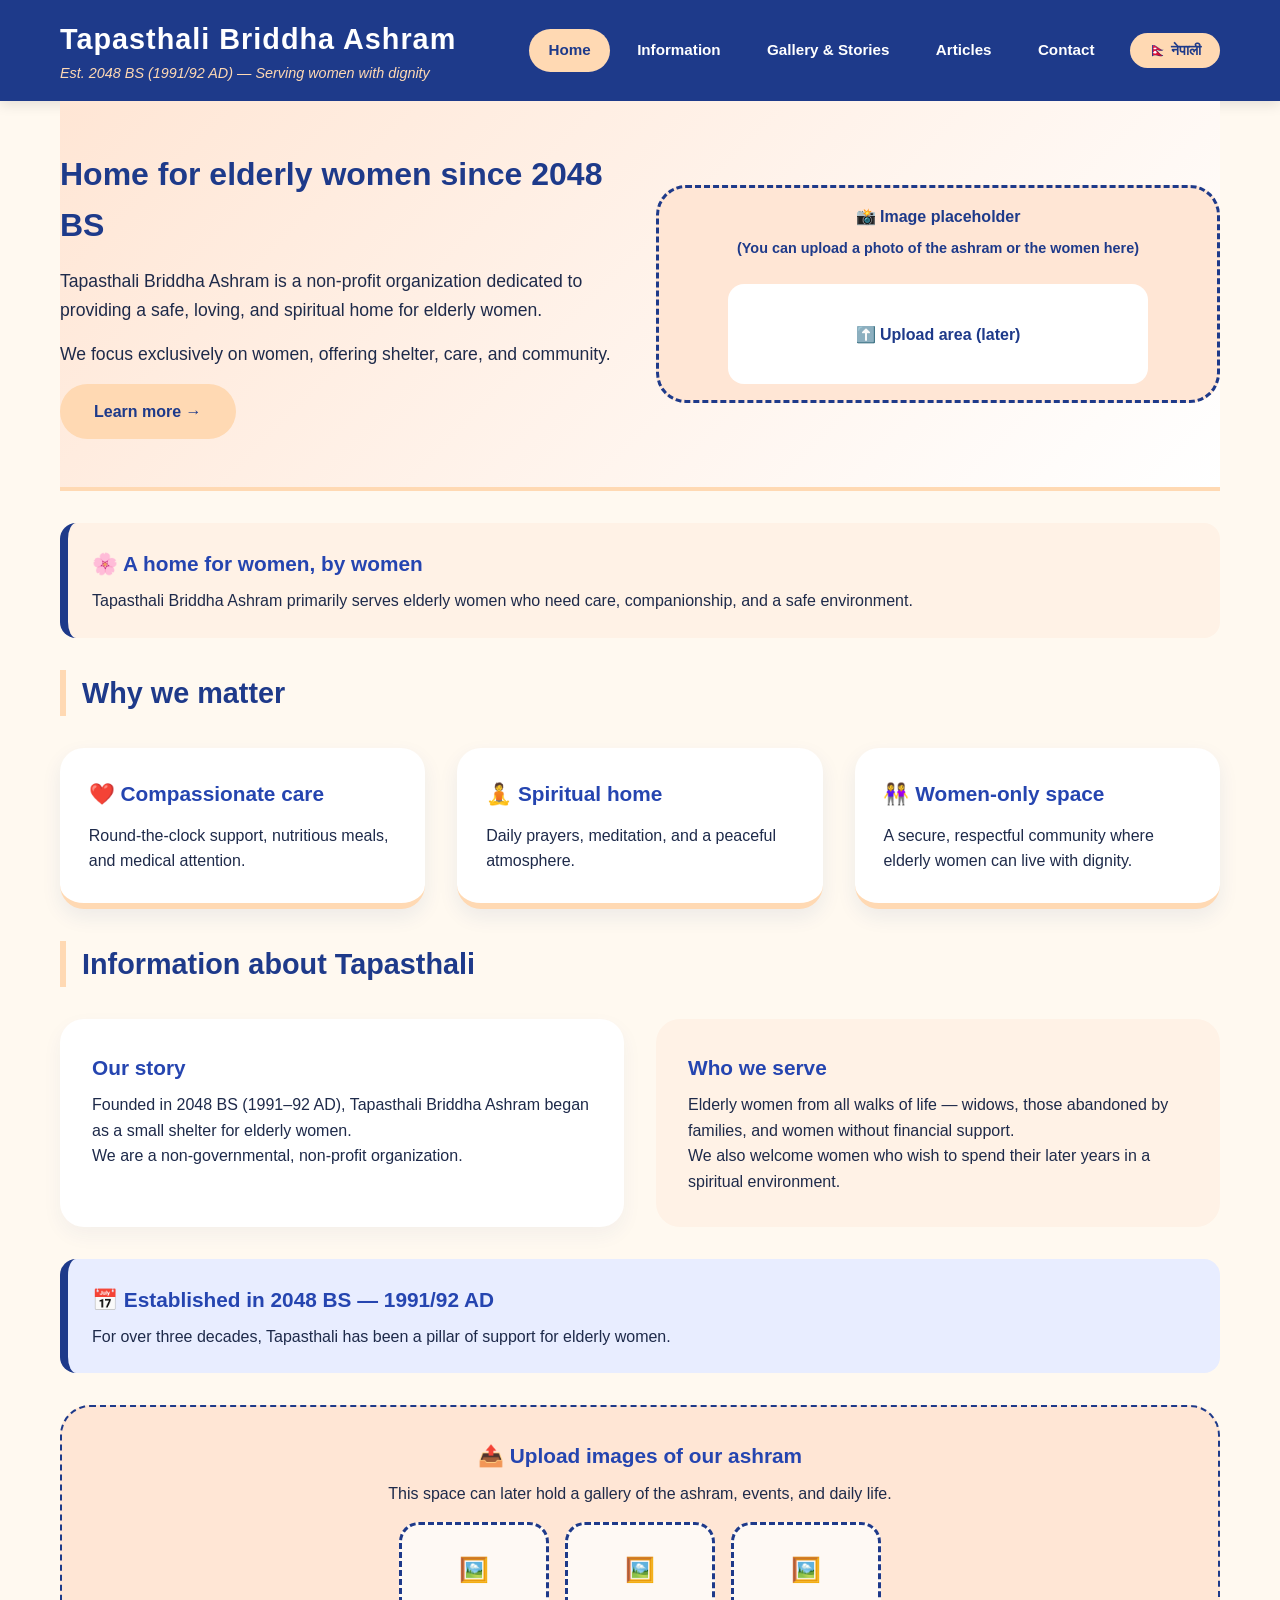
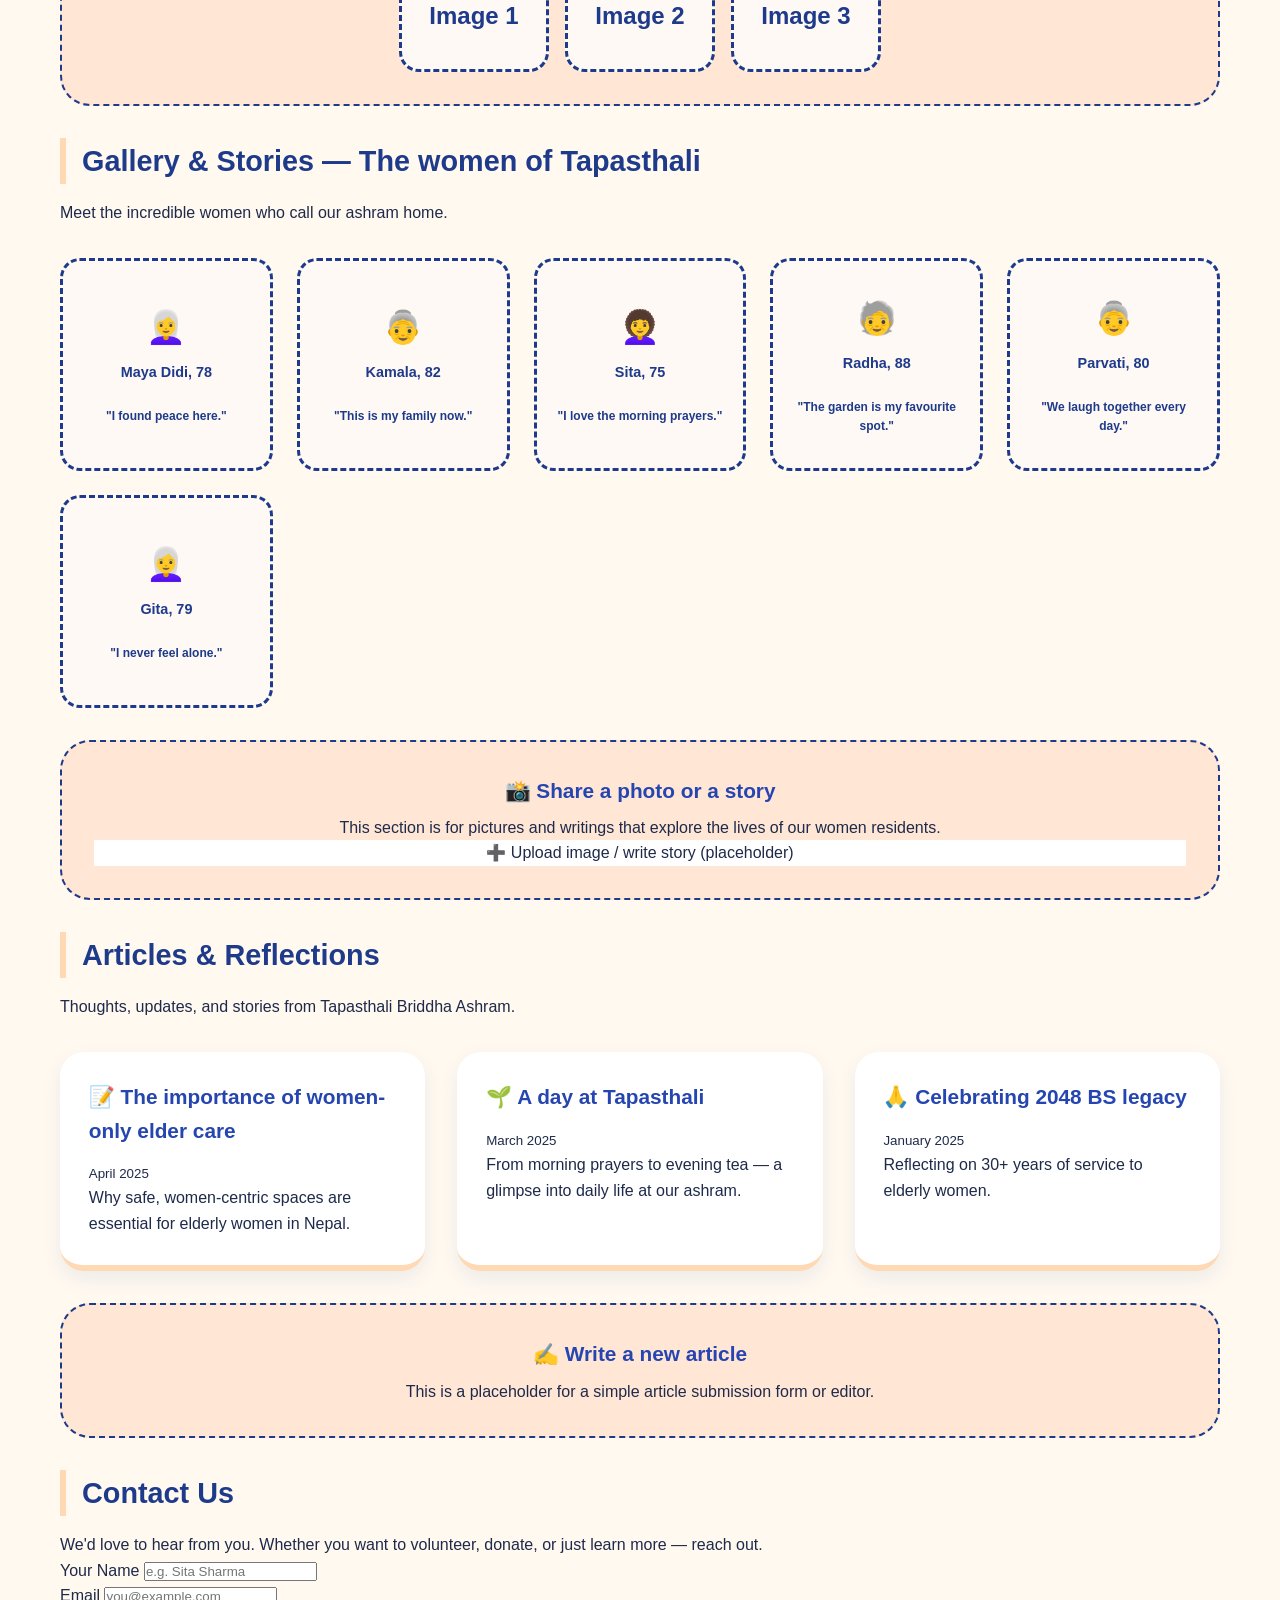
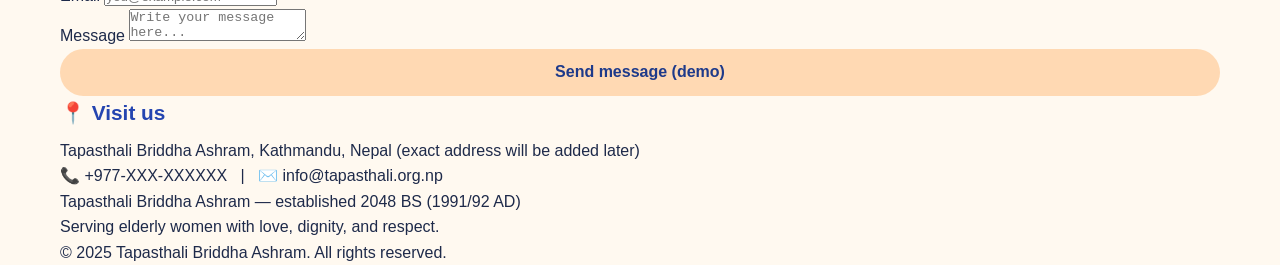
==== index.html @ 95c7506a "Add files via upload" ====
<!DOCTYPE html>
<html lang="en">
<head>
  <meta charset="UTF-8">
  <meta name="viewport" content="width=device-width, initial-scale=1.0">
  <title>Tapasthali Briddha Ashram</title>
  <link rel="stylesheet" href="style.css">
</head>
<body>

  <!-- ========== HEADER ========== -->
  <header>
    <div class="container header-flex">
      <div class="logo">
        <h1 data-en="Tapasthali Briddha Ashram" data-ne="तपस्थली वृद्धाश्रम">Tapasthali Briddha Ashram</h1>
        <p data-en="Est. 2048 BS (1991/92 AD) — Serving women with dignity" data-ne="स्थापना २०४८ साल — महिलाहरूको सेवामा समर्पित">Est. 2048 BS (1991/92 AD) — Serving women with dignity</p>
      </div>

      <div class="nav-area">
        <nav>
          <ul>
            <li><a href="#" data-page="home" class="nav-link active" data-en="Home" data-ne="गृहपृष्ठ">Home</a></li>
            <li><a href="#" data-page="about" class="nav-link" data-en="Information" data-ne="जानकारी">Information</a></li>
            <li><a href="#" data-page="gallery" class="nav-link" data-en="Gallery & Stories" data-ne="ग्यालरी र कथा">Gallery & Stories</a></li>
            <li><a href="#" data-page="articles" class="nav-link" data-en="Articles" data-ne="लेखहरू">Articles</a></li>
            <li><a href="#" data-page="contact" class="nav-link" data-en="Contact" data-ne="सम्पर्क">Contact</a></li>
          </ul>
        </nav>

        <button id="langToggle" class="lang-btn">🇳🇵 नेपाली</button>
      </div>
    </div>
  </header>

  <!-- ========== MAIN ========== -->
  <main class="container">

    <!-- HOME PAGE -->
    <section id="home" class="page active">
      <div class="hero">
        <div class="hero-content">
          <div class="hero-text">
            <h2 data-en="Home for elderly women since 2048 BS" data-ne="२०४८ सालदेखि वृद्ध महिलाहरूको घर">Home for elderly women since 2048 BS</h2>
            <p data-en="Tapasthali Briddha Ashram is a non-profit organization dedicated to providing a safe, loving, and spiritual home for elderly women. Established in 2048 BS (around 1991–92 AD), we have been a sanctuary for those in their golden years."
               data-ne="तपस्थली वृद्धाश्रम एक गैर-नाफामूलक संस्था हो जुन वृद्ध महिलाहरूलाई सुरक्षित, मायालु र आध्यात्मिक घर प्रदान गर्न समर्पित छ। २०४८ साल (सन् १९९१–९२) मा स्थापित, हामी वृद्धावस्थाका महिलाहरूको लागि आश्रयस्थल बनेका छौं।">
              Tapasthali Briddha Ashram is a non-profit organization dedicated to providing a safe, loving, and spiritual home for elderly women.
            </p>
            <p data-en="We focus exclusively on women, offering shelter, care, and community. Our ashram is a place of respect, warmth, and peace."
               data-ne="हामी विशेष गरी महिलाहरूमा केन्द्रित छौं, आश्रय, हेरचाह र समुदाय प्रदान गर्दै। हाम्रो आश्रम सम्मान, न्यानोपन र शान्तिको स्थान हो।">
              We focus exclusively on women, offering shelter, care, and community.
            </p>
            <a href="#" class="btn" data-page="about" data-en="Learn more →" data-ne="थप जान्नुहोस् →">Learn more →</a>
          </div>
          <div class="hero-image">
            <p data-en="📸 Image placeholder" data-ne="📸 तस्बिरको ठाउँ">📸 Image placeholder</p>
            <p style="font-size:0.9rem;" data-en="(You can upload a photo of the ashram or the women here)" data-ne="(यहाँ आश्रम वा महिलाहरूको तस्बिर राख्न सकिन्छ)">(You can upload a photo of the ashram or the women here)</p>
            <div class="upload-mini" data-en="⬆️ Upload area (later)" data-ne="⬆️ अपलोड क्षेत्र (पछि)">⬆️ Upload area (later)</div>
          </div>
        </div>
      </div>

      <div class="info-highlight">
        <h3 data-en="🌸 A home for women, by women" data-ne="🌸 महिलाहरूको लागि घर, महिलाहरूद्वारा">🌸 A home for women, by women</h3>
        <p data-en="Tapasthali Briddha Ashram primarily serves elderly women who need care, companionship, and a safe environment. We believe every woman deserves dignity in her later years."
           data-ne="तपस्थली वृद्धाश्रम मुख्यतया वृद्ध महिलाहरूको सेवा गर्दछ जसलाई हेरचाह, सङ्गत र सुरक्षित वातावरणको आवश्यकता पर्दछ। हामी विश्वास गर्छौं कि प्रत्येक महिलाले आफ्नो उत्तरार्धमा सम्मान पाउनुपर्छ।">
          Tapasthali Briddha Ashram primarily serves elderly women who need care, companionship, and a safe environment.
        </p>
      </div>

      <h2 data-en="Why we matter" data-ne="हामी किन महत्त्वपूर्ण छौं">Why we matter</h2>
      <div class="card-grid">
        <div class="card">
          <h3 data-en="❤️ Compassionate care" data-ne="❤️ मायालु हेरचाह">❤️ Compassionate care</h3>
          <p data-en="Round-the-clock support, nutritious meals, and medical attention for our residents."
             data-ne="चौबीसै घण्टा सहयोग, पौष्टिक खाना र हाम्रा बासिन्दाहरूको लागि चिकित्सा ध्यान।">
            Round-the-clock support, nutritious meals, and medical attention.
          </p>
        </div>
        <div class="card">
          <h3 data-en="🧘 Spiritual home" data-ne="🧘 आध्यात्मिक घर">🧘 Spiritual home</h3>
          <p data-en="Daily prayers, meditation, and a peaceful atmosphere that nurtures the soul."
             data-ne="दैनिक प्रार्थना, ध्यान र आत्मालाई पोषण गर्ने शान्त वातावरण।">
            Daily prayers, meditation, and a peaceful atmosphere.
          </p>
        </div>
        <div class="card">
          <h3 data-en="👭 Women-only space" data-ne="👭 महिला-मात्र स्थान">👭 Women-only space</h3>
          <p data-en="A secure, respectful community where elderly women can live with dignity and joy."
             data-ne="एक सुरक्षित, सम्मानजनक समुदाय जहाँ वृद्ध महिलाहरू सम्मान र आनन्दका साथ बाँच्न सक्छन्।">
            A secure, respectful community where elderly women can live with dignity.
          </p>
        </div>
      </div>
    </section>

    <!-- INFORMATION PAGE -->
    <section id="about" class="page">
      <h2 data-en="Information about Tapasthali" data-ne="तपस्थलीको बारेमा जानकारी">Information about Tapasthali</h2>
      <div class="two-col">
        <div class="col-box white-box">
          <h3 data-en="Our story" data-ne="हाम्रो कथा">Our story</h3>
          <p data-en="Founded in 2048 BS (1991–92 AD), Tapasthali Briddha Ashram began as a small shelter for elderly women who had no one to care for them. Over the decades, it has grown into a permanent home for many women, providing not just food and shelter but also love, medical care, and a sense of family."
             data-ne="२०४८ साल (सन् १९९१–९२) मा स्थापित, तपस्थली वृद्धाश्रम ती वृद्ध महिलाहरूको लागि सानो आश्रयको रूपमा सुरु भएको थियो जसलाई हेरचाह गर्ने कोही थिएन। दशकौंमा, यो धेरै महिलाहरूको लागि स्थायी घर बनेको छ, जसले खाना र आश्रय मात्र नभई माया, चिकित्सा हेरचाह र पारिवारिक भावना पनि प्रदान गर्दछ।">
            Founded in 2048 BS (1991–92 AD), Tapasthali Briddha Ashram began as a small shelter for elderly women.
          </p>
          <p data-en="We are a non-governmental, non-profit organization. Our work is sustained by generous donors, volunteers, and well-wishers."
             data-ne="हामी एक गैर-सरकारी, गैर-नाफामूलक संस्था हौं। हाम्रो काम उदार दाता, स्वयंसेवक र शुभचिन्तकहरूद्वारा संचालित छ।">
            We are a non-governmental, non-profit organization.
          </p>
        </div>
        <div class="col-box orange-box">
          <h3 data-en="Who we serve" data-ne="हामी कसको सेवा गर्छौं">Who we serve</h3>
          <p data-en="Elderly women from all walks of life — widows, those abandoned by families, and women without financial support. We are committed to making their twilight years comfortable and meaningful."
             data-ne="सबै क्षेत्रका वृद्ध महिलाहरू — विधवाहरू, परिवारद्वारा त्यागिएकाहरू, र आर्थिक सहयोग नभएका महिलाहरू। हामी उनीहरूको उत्तरार्धलाई आरामदायक र अर्थपूर्ण बनाउन प्रतिबद्ध छौं।">
            Elderly women from all walks of life — widows, those abandoned by families, and women without financial support.
          </p>
          <p data-en="We also welcome women who simply wish to spend their later years in a spiritual, community-oriented environment."
             data-ne="हामी ती महिलाहरूलाई पनि स्वागत गर्छौं जो आफ्नो उत्तरार्ध आध्यात्मिक, समुदाय-उन्मुख वातावरणमा बिताउन चाहन्छन्।">
            We also welcome women who wish to spend their later years in a spiritual environment.
          </p>
        </div>
      </div>

      <div class="info-highlight blue-highlight">
        <h3 data-en="📅 Established in 2048 BS — 1991/92 AD" data-ne="📅 २०४८ सालमा स्थापित — सन् १९९१/९२">📅 Established in 2048 BS — 1991/92 AD</h3>
        <p data-en="For over three decades, Tapasthali has been a pillar of support for elderly women. Our journey is built on sewa (service) and samman (respect)."
           data-ne="तीन दशकभन्दा बढी समयदेखि, तपस्थली वृद्ध महिलाहरूको लागि सहयोगको स्तम्भ बनेको छ। हाम्रो यात्रा सेवा र सम्मानमा आधारित छ।">
          For over three decades, Tapasthali has been a pillar of support for elderly women.
        </p>
      </div>

      <div class="upload-area">
        <h3 data-en="📤 Upload images of our ashram" data-ne="📤 हाम्रो आश्रमका तस्बिरहरू अपलोड गर्नुहोस्">📤 Upload images of our ashram</h3>
        <p data-en="This space can later hold a gallery of the ashram, events, and daily life." data-ne="यो ठाउँमा पछि आश्रम, कार्यक्रम र दैनिक जीवनको ग्यालरी राख्न सकिन्छ।">This space can later hold a gallery of the ashram, events, and daily life.</p>
        <div class="mini-gallery">
          <div class="gallery-item small"><span>🖼️</span> <span data-en="Image 1" data-ne="तस्बिर १">Image 1</span></div>
          <div class="gallery-item small"><span>🖼️</span> <span data-en="Image 2" data-ne="तस्बिर २">Image 2</span></div>
          <div class="gallery-item small"><span>🖼️</span> <span data-en="Image 3" data-ne="तस्बिर ३">Image 3</span></div>
        </div>
      </div>
    </section>

    <!-- GALLERY PAGE -->
    <section id="gallery" class="page">
      <h2 data-en="Gallery & Stories — The women of Tapasthali" data-ne="ग्यालरी र कथा — तपस्थलीका महिलाहरू">Gallery & Stories — The women of Tapasthali</h2>
      <p data-en="Meet the incredible women who call our ashram home. Their stories of resilience, wisdom, and joy inspire us every day."
         data-ne="हाम्रो आश्रमलाई घर भन्ने अविश्वसनीय महिलाहरूलाई भेट्नुहोस्। उनीहरूको धैर्य, ज्ञान र आनन्दका कथाहरूले हामीलाई दैनिक प्रेरणा दिन्छन्।">
        Meet the incredible women who call our ashram home.
      </p>
      
      <div class="gallery-grid">
        <div class="gallery-item"><span>👩‍🦳</span> <strong data-en="Maya Didi, 78" data-ne="माया दिदी, ७८">Maya Didi, 78</strong><br><small data-en='"I found peace here."' data-ne='"मैले यहाँ शान्ति पाएँ।"'>"I found peace here."</small></div>
        <div class="gallery-item"><span>👵</span> <strong data-en="Kamala, 82" data-ne="कमला, ८२">Kamala, 82</strong><br><small data-en='"This is my family now."' data-ne='"यो अब मेरो परिवार हो।"'>"This is my family now."</small></div>
        <div class="gallery-item"><span>👩‍🦱</span> <strong data-en="Sita, 75" data-ne="सीता, ७५">Sita, 75</strong><br><small data-en='"I love the morning prayers."' data-ne='"मलाई बिहानको प्रार्थना मन पर्छ।"'>"I love the morning prayers."</small></div>
        <div class="gallery-item"><span>🧓</span> <strong data-en="Radha, 88" data-ne="राधा, ८८">Radha, 88</strong><br><small data-en='"The garden is my favourite spot."' data-ne='"बगैंचा मेरो मनपर्ने ठाउँ हो।"'>"The garden is my favourite spot."</small></div>
        <div class="gallery-item"><span>👵</span> <strong data-en="Parvati, 80" data-ne="पार्वती, ८०">Parvati, 80</strong><br><small data-en='"We laugh together every day."' data-ne='"हामी हरेक दिन सँगै हाँस्छौं।"'>"We laugh together every day."</small></div>
        <div class="gallery-item"><span>👩‍🦳</span> <strong data-en="Gita, 79" data-ne="गीता, ७९">Gita, 79</strong><br><small data-en='"I never feel alone."' data-ne='"म कहिल्यै एक्लो महसुस गर्दिन।"'>"I never feel alone."</small></div>
      </div>

      <div class="upload-area">
        <h3 data-en="📸 Share a photo or a story" data-ne="📸 तस्बिर वा कथा साझा गर्नुहोस्">📸 Share a photo or a story</h3>
        <p data-en="This section is for pictures and writings that explore the lives of our women residents."
           data-ne="यो खण्ड हाम्रा महिला बासिन्दाहरूको जीवन अन्वेषण गर्ने तस्बिर र लेखहरूको लागि हो।">
          This section is for pictures and writings that explore the lives of our women residents.
        </p>
        <p class="pill" data-en="➕ Upload image / write story (placeholder)" data-ne="➕ तस्बिर अपलोड / कथा लेख्नुहोस् (प्लेसहोल्डर)">➕ Upload image / write story (placeholder)</p>
      </div>
    </section>

    <!-- ARTICLES PAGE -->
    <section id="articles" class="page">
      <h2 data-en="Articles & Reflections" data-ne="लेखहरू र प्रतिबिम्बहरू">Articles & Reflections</h2>
      <p data-en="Thoughts, updates, and stories from Tapasthali Briddha Ashram." data-ne="तपस्थली वृद्धाश्रमका विचार, अद्यावधिक र कथाहरू।">Thoughts, updates, and stories from Tapasthali Briddha Ashram.</p>
      
      <div class="card-grid">
        <div class="card">
          <h3 data-en="📝 The importance of women-only elder care" data-ne="📝 महिला-मात्र वृद्ध हेरचाहको महत्त्व">📝 The importance of women-only elder care</h3>
          <p><small data-en="April 2025" data-ne="अप्रिल २०२५">April 2025</small></p>
          <p data-en="Why safe, women-centric spaces are essential for elderly women in Nepal." data-ne="नेपालमा वृद्ध महिलाहरूको लागि सुरक्षित, महिला-केन्द्रित स्थानहरू किन आवश्यक छन्।">Why safe, women-centric spaces are essential for elderly women in Nepal.</p>
        </div>
        <div class="card">
          <h3 data-en="🌱 A day at Tapasthali" data-ne="🌱 तपस्थलीमा एक दिन">🌱 A day at Tapasthali</h3>
          <p><small data-en="March 2025" data-ne="मार्च २०२५">March 2025</small></p>
          <p data-en="From morning prayers to evening tea — a glimpse into daily life at our ashram." data-ne="बिहानको प्रार्थनादेखि साँझको चियासम्म — हाम्रो आश्रमको दैनिक जीवनको झलक।">From morning prayers to evening tea — a glimpse into daily life at our ashram.</p>
        </div>
        <div class="card">
          <h3 data-en="🙏 Celebrating 2048 BS legacy" data-ne="🙏 २०४८ सालको विरासतको उत्सव">🙏 Celebrating 2048 BS legacy</h3>
          <p><small data-en="January 2025" data-ne="जनवरी २०२५">January 2025</small></p>
          <p data-en="Reflecting on 30+ years of service to elderly women." data-ne="वृद्ध महिलाहरूको ३०+ वर्षको सेवाको प्रतिबिम्ब।">Reflecting on 30+ years of service to elderly women.</p>
        </div>
      </div>

      <div class="upload-area">
        <h3 data-en="✍️ Write a new article" data-ne="✍️ नयाँ लेख लेख्नुहोस्">✍️ Write a new article</h3>
        <p data-en="This is a placeholder for a simple article submission form or editor." data-ne="यो सरल लेख पेश गर्ने फारम वा सम्पादकको लागि प्लेसहोल्डर हो।">This is a placeholder for a simple article submission form or editor.</p>
      </div>
    </section>

    <!-- CONTACT PAGE -->
    <section id="contact" class="page">
      <h2 data-en="Contact Us" data-ne="सम्पर्क गर्नुहोस्">Contact Us</h2>
      <p data-en="We'd love to hear from you. Whether you want to volunteer, donate, or just learn more — reach out."
         data-ne="हामी तपाईंको कुरा सुन्न चाहन्छौं। तपाईं स्वयंसेवा गर्न, दान गर्न वा थप जान्न चाहनुहुन्छ भने — सम्पर्क गर्नुहोस्।">
        We'd love to hear from you. Whether you want to volunteer, donate, or just learn more — reach out.
      </p>
      
      <div class="contact-form">
        <div class="form-group">
          <label data-en="Your Name" data-ne="तपाईंको नाम">Your Name</label>
          <input type="text" placeholder="e.g. Sita Sharma">
        </div>
        <div class="form-group">
          <label data-en="Email" data-ne="इमेल">Email</label>
          <input type="email" placeholder="you@example.com">
        </div>
        <div class="form-group">
          <label data-en="Message" data-ne="सन्देश">Message</label>
          <textarea placeholder="Write your message here..."></textarea>
        </div>
        <button class="btn full-width" data-en="Send message (demo)" data-ne="सन्देश पठाउनुहोस् (डेमो)">Send message (demo)</button>
      </div>

      <div class="visit-box">
        <h3 data-en="📍 Visit us" data-ne="📍 हामीलाई भेट्नुहोस्">📍 Visit us</h3>
        <p data-en="Tapasthali Briddha Ashram, Kathmandu, Nepal (exact address will be added later)"
           data-ne="तपस्थली वृद्धाश्रम, काठमाडौं, नेपाल (सटीक ठेगाना पछि थपिनेछ)">Tapasthali Briddha Ashram, Kathmandu, Nepal (exact address will be added later)</p>
        <p>📞 +977‑XXX‑XXXXXX &nbsp; | &nbsp; ✉️ info@tapasthali.org.np</p>
      </div>
    </section>

  </main>

  <!-- ========== FOOTER ========== -->
  <footer>
    <div class="container">
      <p data-en="Tapasthali Briddha Ashram — established 2048 BS (1991/92 AD)" data-ne="तपस्थली वृद्धाश्रम — स्थापना २०४८ साल (सन् १९९१/९२)">Tapasthali Briddha Ashram — established 2048 BS (1991/92 AD)</p>
      <p data-en="Serving elderly women with love, dignity, and respect." data-ne="वृद्ध महिलाहरूको सेवा — माया, सम्मान र आदरका साथ।">Serving elderly women with love, dignity, and respect.</p>
      <p class="footer-copy" data-en="© 2025 Tapasthali Briddha Ashram. All rights reserved." data-ne="© २०२५ तपस्थली वृद्धाश्रम। सर्वाधिकार सुरक्षित।">© 2025 Tapasthali Briddha Ashram. All rights reserved.</p>
    </div>
  </footer>

  <script src="script.js"></script>
</body>
</html>
---- style.css ----
/* ========== GLOBAL ========== */
* {
  margin: 0;
  padding: 0;
  box-sizing: border-box;
}

body {
  font-family: 'Segoe UI', Tahoma, Geneva, Verdana, sans-serif;
  background-color: #fff9f0;
  color: #1e2a4a;
  line-height: 1.6;
}

:root {
  --pale-orange: #ffe6d5;
  --soft-orange: #ffd9b3;
  --royal-blue: #1e3a8a;
  --bright-royal: #2545b0;
  --white: #ffffff;
}

h1, h2, h3 {
  color: var(--royal-blue);
  margin-bottom: 0.5rem;
}

h1 { font-size: 2.2rem; }

h2 {
  font-size: 1.8rem;
  border-left: 6px solid var(--soft-orange);
  padding-left: 1rem;
  margin: 1.5rem 0 1rem;
}

h3 {
  font-size: 1.3rem;
  color: var(--bright-royal);
}

a {
  color: var(--royal-blue);
  text-decoration: none;
  font-weight: 500;
}

a:hover {
  color: #e07c2c;
  text-decoration: underline;
}

/* ========== LAYOUT ========== */
.container {
  max-width: 1200px;
  margin: 0 auto;
  padding: 0 20px;
}

/* ========== HEADER ========== */
header {
  background-color: var(--royal-blue);
  color: white;
  padding: 1rem 0;
  box-shadow: 0 4px 12px rgba(0,0,0,0.1);
}

.header-flex {
  display: flex;
  flex-wrap: wrap;
  align-items: center;
  justify-content: space-between;
  gap: 1rem;
}

.logo h1 {
  color: white;
  font-size: 1.8rem;
  margin: 0;
  letter-spacing: 1px;
}

.logo p {
  color: #ffd9b3;
  font-size: 0.9rem;
  font-style: italic;
}

.nav-area {
  display: flex;
  flex-wrap: wrap;
  align-items: center;
  gap: 1rem;
}

nav ul {
  list-style: none;
  display: flex;
  flex-wrap: wrap;
  gap: 0.5rem;
}

nav ul li a {
  display: inline-block;
  padding: 0.6rem 1.2rem;
  color: white;
  background-color: transparent;
  border-radius: 30px;
  font-weight: 600;
  transition: 0.2s;
  text-decoration: none;
  font-size: 0.95rem;
}

nav ul li a:hover,
nav ul li a.active {
  background-color: var(--soft-orange);
  color: var(--royal-blue);
  text-decoration: none;
}

/* ========== LANGUAGE BUTTON ========== */
.lang-btn {
  background-color: var(--soft-orange);
  color: var(--royal-blue);
  border: none;
  padding: 0.55rem 1.2rem;
  border-radius: 30px;
  font-weight: bold;
  cursor: pointer;
  font-size: 0.9rem;
  transition: 0.2s;
  white-space: nowrap;
  font-family: inherit;
}

.lang-btn:hover {
  background-color: white;
  color: var(--royal-blue);
}

/* ========== BUTTONS ========== */
.btn {
  display: inline-block;
  background-color: var(--soft-orange);
  color: var(--royal-blue);
  padding: 0.8rem 2rem;
  border-radius: 40px;
  font-weight: bold;
  border: 2px solid transparent;
  cursor: pointer;
  transition: 0.2s;
  text-decoration: none;
  font-size: 1rem;
  font-family: inherit;
}

.btn:hover {
  background-color: white;
  border-color: var(--soft-orange);
  color: var(--royal-blue);
  text-decoration: none;
}

.btn.full-width {
  width: 100%;
}

/* ========== HERO ========== */
.hero {
  background: linear-gradient(135deg, #ffe6d5 0%, #ffffff 100%);
  padding: 3rem 0;
  border-bottom: 4px solid var(--soft-orange);
  margin-bottom: 2rem;
}

.hero-content {
  display: flex;
  flex-wrap: wrap;
  align-items: center;
  gap: 2rem;
}

.hero-text { flex: 1 1 300px; }

.hero-text h2 {
  border-left: none;
  padding-left: 0;
  font-size: 2rem;
  margin-top: 0;
}

.hero-text p {
  margin: 1rem 0;
  font-size: 1.1rem;
}

.hero-image {
  flex: 1 1 300px;
  background-color: #ffe6d5;
  border-radius: 30px;
  padding: 1rem;
  text-align: center;
  border: 3px dashed var(--royal-blue);
  min-height: 200px;
  display: flex;
  flex-direction: column;
  justify-content: center;
  align-items: center;
  color: var(--royal-blue);
}

.hero-image p {
  font-weight: 600;
  margin-bottom: 0.5rem;
}

.upload-mini {
  background: white;
  width: 80%;
  height: 100px;
  border-radius: 16px;
  display: flex;
  align-items: center;
  justify-content: center;
  margin-top: 1rem;
  color: #1e3a8a;
  font-weight: 600;
}

/* ========== CARDS ========== */
.card-grid {
  display: grid;
  grid-template-columns: repeat(auto-fit, minmax(250px, 1fr));
  gap: 2rem;
  margin: 2rem 0;
}

.card {
  background: white;
  border-radius: 24px;
  padding: 1.8rem;
  box-shadow: 0 8px 20px rgba(30, 58, 138, 0.08);
  border-bottom: 6px solid var(--soft-orange);
  transition: transform 0.2s;
}

.card:hover {
  transform: translateY(-5px);
}

.card h3 { margin-bottom: 0.8rem; }

/* ========== INFO HIGHLIGHT ========== */
.info-highlight {
  background-color: #fff2e6;
  border-left: 8px solid var(--royal-blue);
  padding: 1.5rem;
  border-radius: 16px;
  margin: 2rem 0;
}

.info-highlight.blue-highlight {
  background: #e8edff;
}

/* ========== TWO COLUMN (ABOUT PAGE) ========== */
.two-col {
  display: flex;
  flex-wrap: wrap;
  gap: 2rem;
  margin: 2rem 0;
}

.col-box {
  flex: 1 1 300px;
  padding: 2rem;
  border-radius: 24px;
}

.white-box {
  background: white;
  box-shadow: 0 8px 20px rgba(30,58,138,0.05);
}

.orange-box {
  background: #fff2e6;
}

/* ========== GALLERY ========== */
.gallery-grid {
  display: grid;
  grid-template-columns: repeat(auto-fit, minmax(180px, 1fr));
  gap: 1.5rem;
  margin: 2rem 0;
}

.gallery-item {
  background-color: #fef9f4;
  aspect-ratio: 1 / 1;
  border-radius: 20px;
  display: flex;
  flex-direction: column;
  align-items: center;
  justify-content: center;
  border: 3px dashed var(--royal-blue);
  color: var(--royal-blue);
  font-weight: 600;
  padding: 1rem;
  text-align: center;
  font-size: 0.9rem;
}

.gallery-item span {
  font-size: 2rem;
  margin-bottom: 0.5rem;
}

.gallery-item.small {
  width: 150px;
  height: 150px;
  font-size: 0.85rem;
}

.gallery-item.small span {
  font-size: 1.5rem;
}

.mini-gallery {
  display: flex;
  flex-wrap: wrap;
  gap: 1rem;
  justify-content: center;
  margin-top: 1rem;
}

/* ========== UPLOAD AREA ========== */
.upload-area {
  background: #ffe6d5;
  border: 2px dashed var(--royal-blue);
  border-radius: 30px;
  padding: 2rem;
  text-align: center;
  margin: 2rem 0;
}

.pill {
  background:white;}
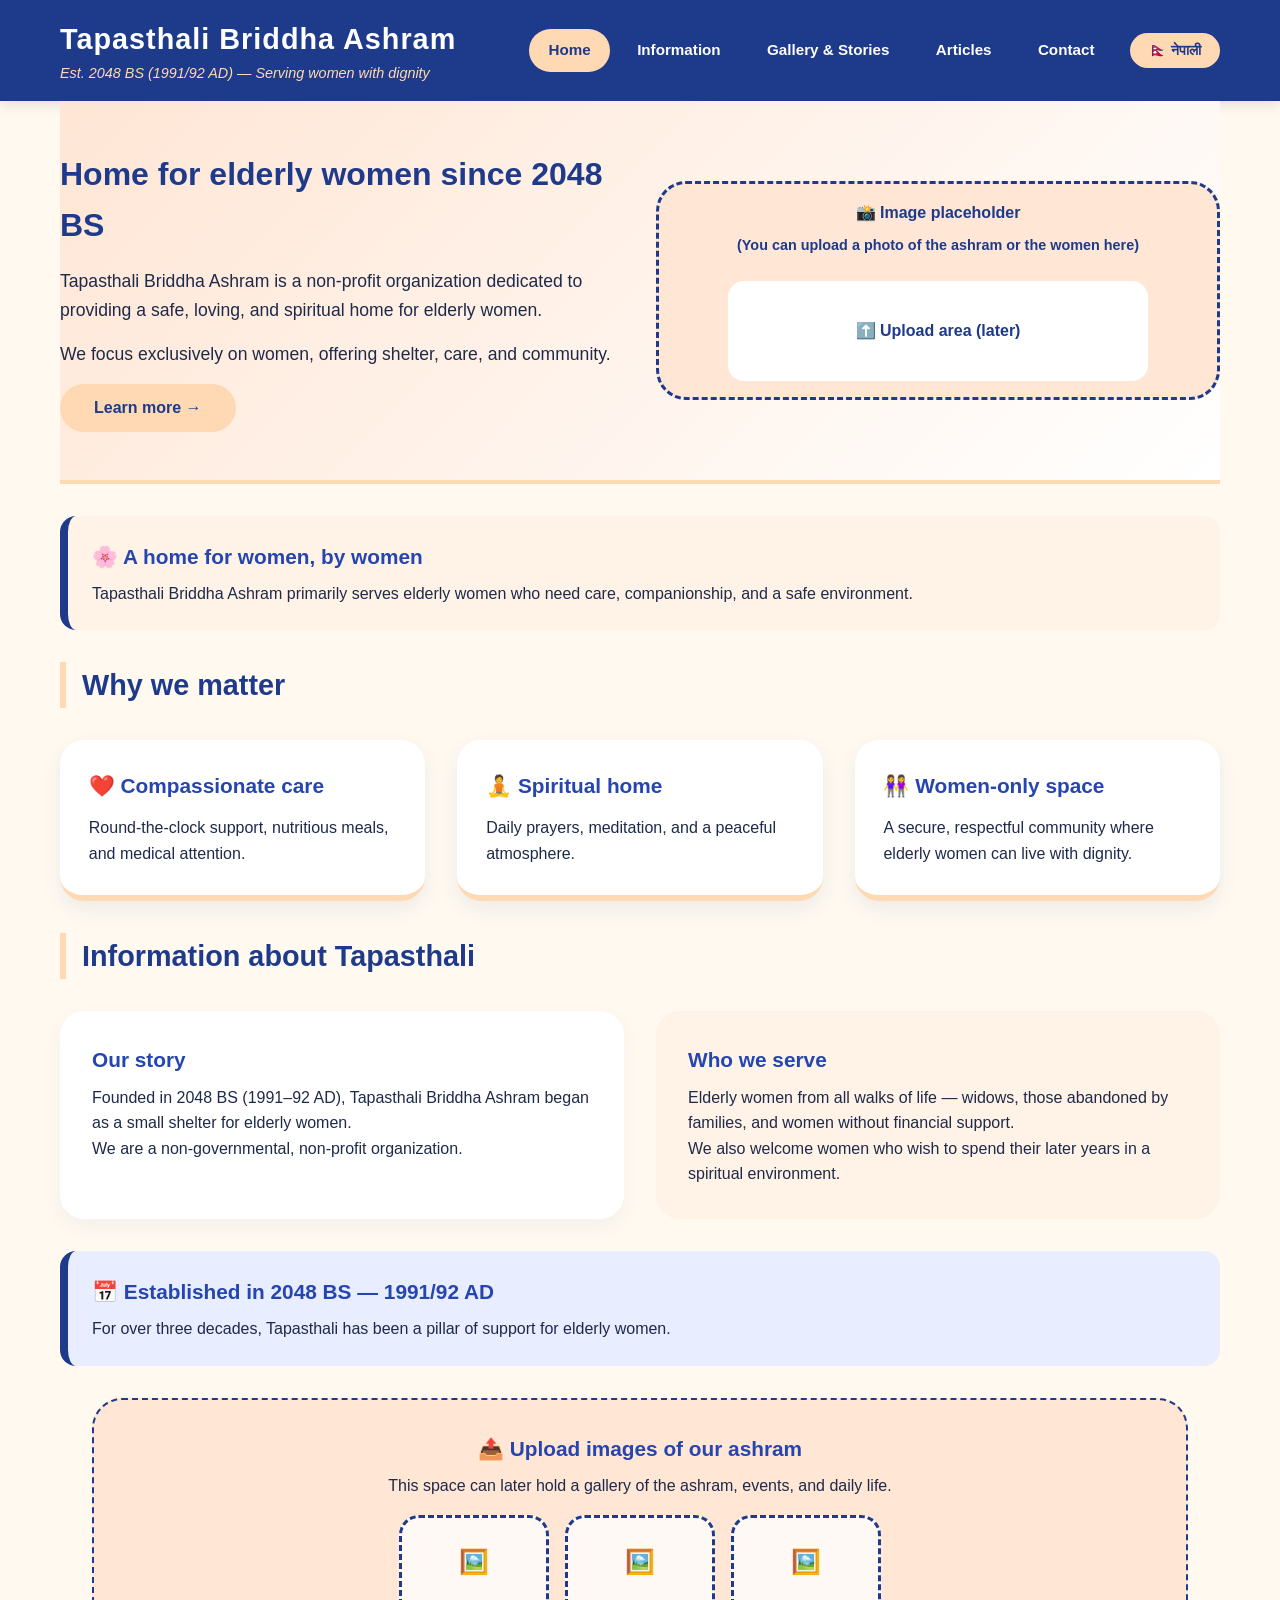
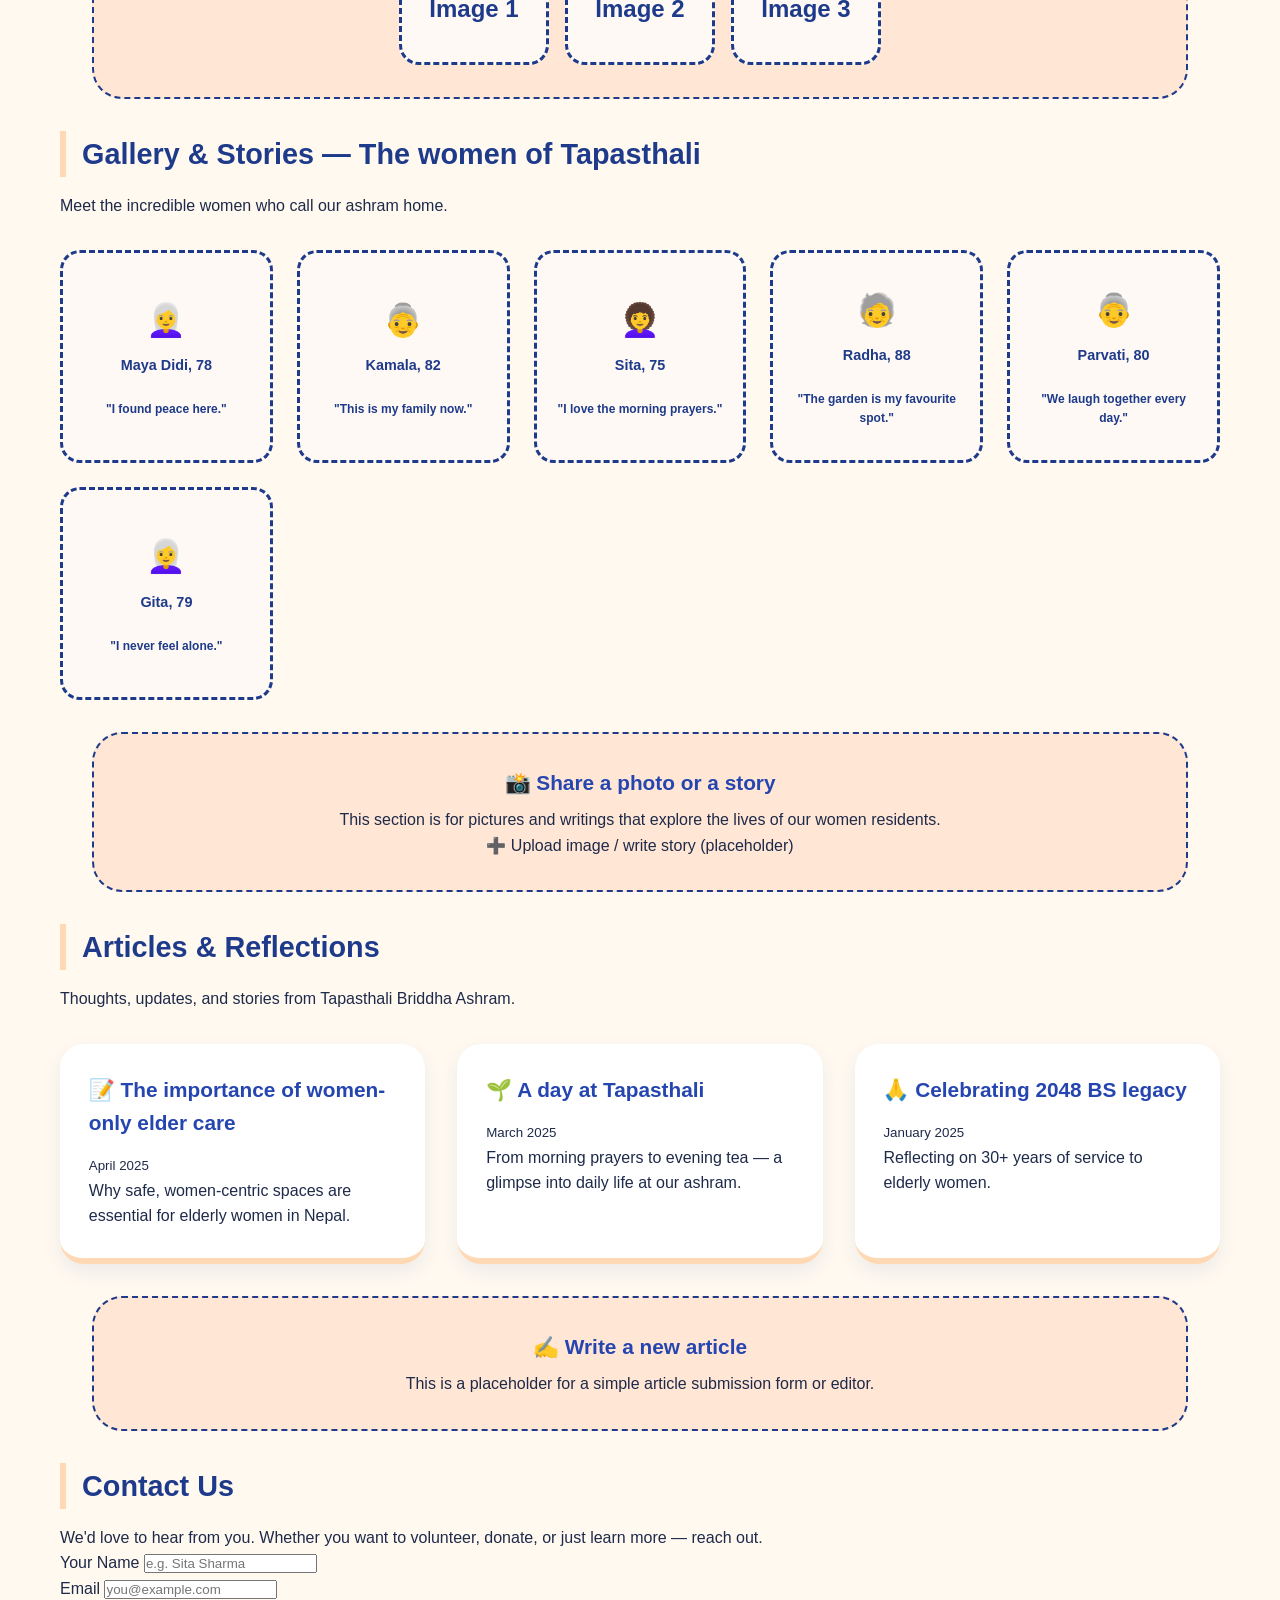
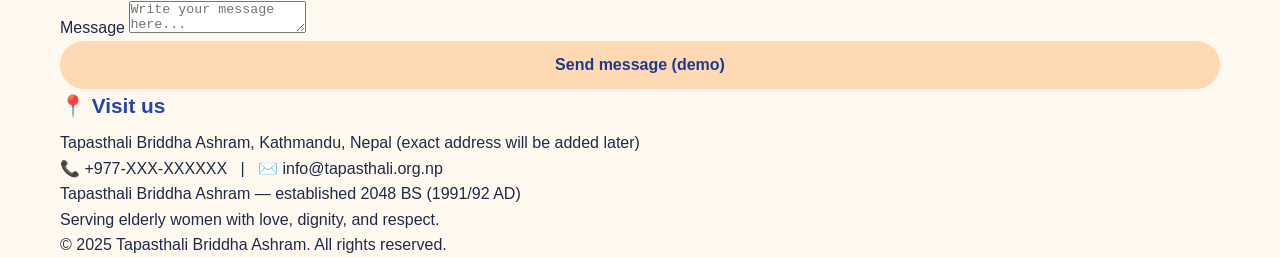
==== commit 707d7caf: "Update index.html" ====
--- a/index.html
+++ b/index.html
@@ -27,7 +27,7 @@
           </ul>
         </nav>
 
-        <button id="langToggle" class="lang-btn">🇳🇵 नेपाली</button>
+        <button id="langToggle" class="lang-btn" type="button">🇳🇵 नेपाली</button>
       </div>
     </div>
   </header>
@@ -49,7 +49,7 @@
                data-ne="हामी विशेष गरी महिलाहरूमा केन्द्रित छौं, आश्रय, हेरचाह र समुदाय प्रदान गर्दै। हाम्रो आश्रम सम्मान, न्यानोपन र शान्तिको स्थान हो।">
               We focus exclusively on women, offering shelter, care, and community.
             </p>
-            <a href="#" class="btn" data-page="about" data-en="Learn more →" data-ne="थप जान्नुहोस् →">Learn more →</a>
+            <button class="btn" type="button" data-goto="about" data-en="Learn more →" data-ne="थप जान्नुहोस् →">Learn more →</button>
           </div>
           <div class="hero-image">
             <p data-en="📸 Image placeholder" data-ne="📸 तस्बिरको ठाउँ">📸 Image placeholder</p>
@@ -217,7 +217,7 @@
           <label data-en="Message" data-ne="सन्देश">Message</label>
           <textarea placeholder="Write your message here..."></textarea>
         </div>
-        <button class="btn full-width" data-en="Send message (demo)" data-ne="सन्देश पठाउनुहोस् (डेमो)">Send message (demo)</button>
+        <button class="btn full-width" type="button" onclick="alert('This is a demo form. In the final version, this will send your message.');" data-en="Send message (demo)" data-ne="सन्देश पठाउनुहोस् (डेमो)">Send message (demo)</button>
       </div>
 
       <div class="visit-box">
@@ -241,4 +241,4 @@
 
   <script src="script.js"></script>
 </body>
-</html>+</html>
--- a/style.css
+++ b/style.css
@@ -110,6 +110,7 @@
   transition: 0.2s;
   text-decoration: none;
   font-size: 0.95rem;
+  cursor: pointer;
 }
 
 nav ul li a:hover,
@@ -264,7 +265,7 @@
   background: #e8edff;
 }
 
-/* ========== TWO COLUMN (ABOUT PAGE) ========== */
+/* ========== TWO COLUMN ========== */
 .two-col {
   display: flex;
   flex-wrap: wrap;
@@ -341,8 +342,4 @@
   border-radius: 30px;
   padding: 2rem;
   text-align: center;
-  margin: 2rem 0;
-}
-
-.pill {
-  background:white;}+  margin: 2rem
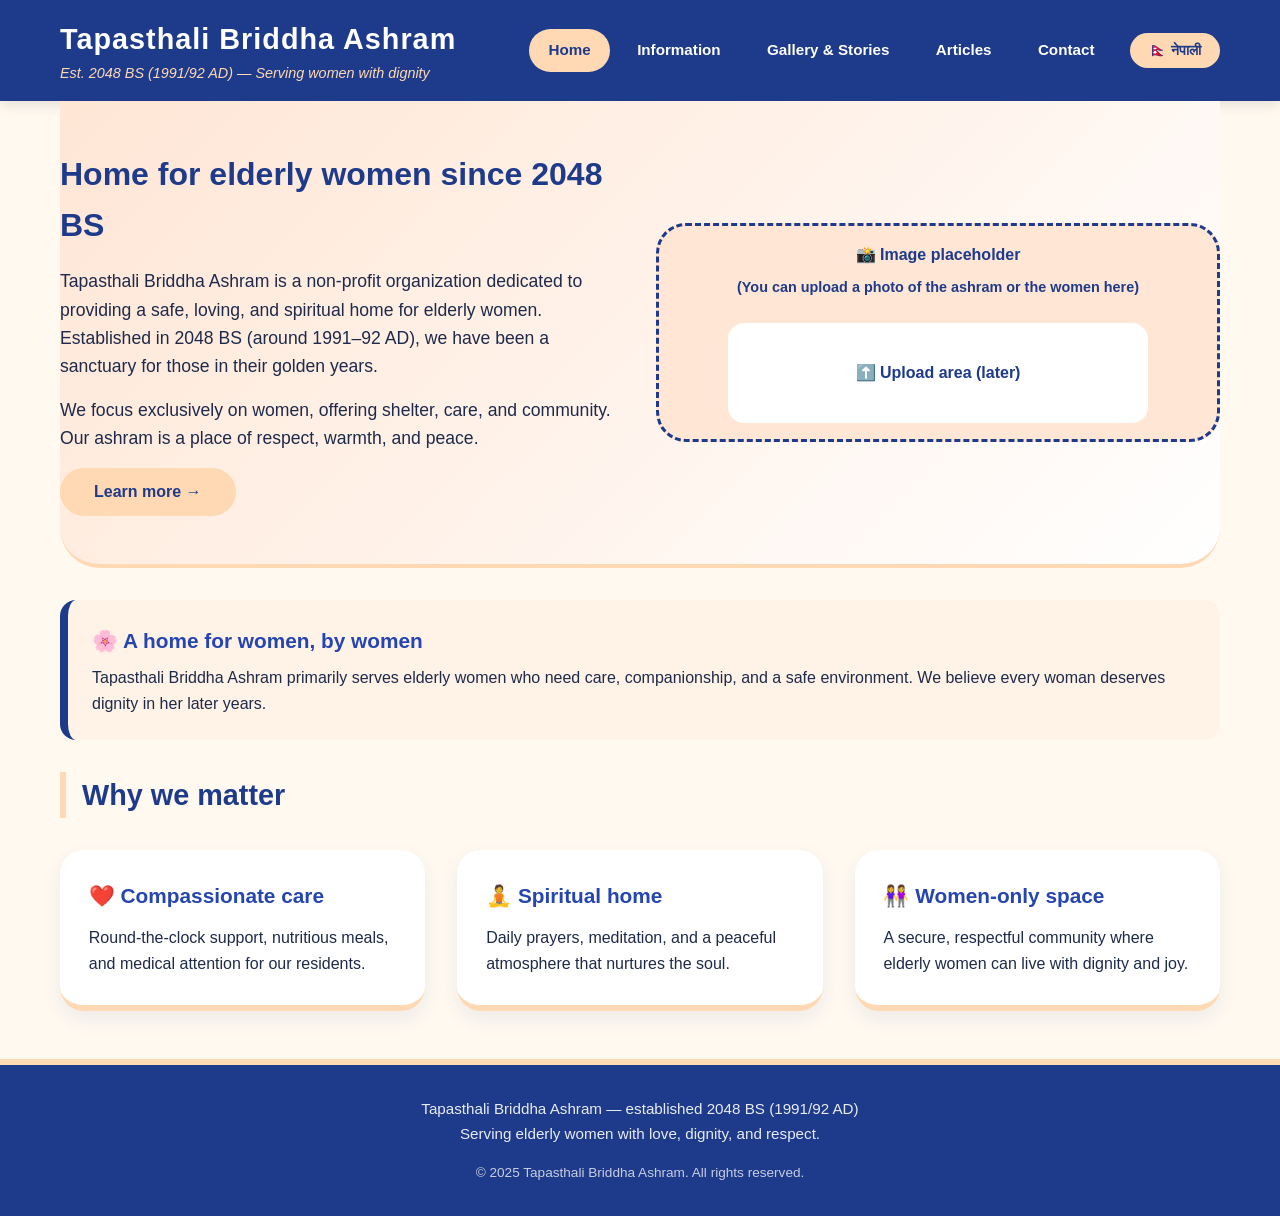
==== commit 60d84ee4: "Update index.html" ====
--- a/index.html
+++ b/index.html
@@ -199,32 +199,47 @@
     <!-- CONTACT PAGE -->
     <section id="contact" class="page">
       <h2 data-en="Contact Us" data-ne="सम्पर्क गर्नुहोस्">Contact Us</h2>
-      <p data-en="We'd love to hear from you. Whether you want to volunteer, donate, or just learn more — reach out."
-         data-ne="हामी तपाईंको कुरा सुन्न चाहन्छौं। तपाईं स्वयंसेवा गर्न, दान गर्न वा थप जान्न चाहनुहुन्छ भने — सम्पर्क गर्नुहोस्।">
-        We'd love to hear from you. Whether you want to volunteer, donate, or just learn more — reach out.
+      <p data-en="We'd love to hear from you. Whether you want to volunteer, donate, or just learn more — please reach out using the details below."
+         data-ne="हामी तपाईंको कुरा सुन्न चाहन्छौं। तपाईं स्वयंसेवा गर्न, दान गर्न वा थप जान्न चाहनुहुन्छ भने — कृपया तलको विवरण प्रयोग गरी सम्पर्क गर्नुहोस्।">
+        We'd love to hear from you. Whether you want to volunteer, donate, or just learn more — please reach out using the details below.
       </p>
-      
-      <div class="contact-form">
-        <div class="form-group">
-          <label data-en="Your Name" data-ne="तपाईंको नाम">Your Name</label>
-          <input type="text" placeholder="e.g. Sita Sharma">
-        </div>
-        <div class="form-group">
-          <label data-en="Email" data-ne="इमेल">Email</label>
-          <input type="email" placeholder="you@example.com">
-        </div>
-        <div class="form-group">
-          <label data-en="Message" data-ne="सन्देश">Message</label>
-          <textarea placeholder="Write your message here..."></textarea>
-        </div>
-        <button class="btn full-width" type="button" onclick="alert('This is a demo form. In the final version, this will send your message.');" data-en="Send message (demo)" data-ne="सन्देश पठाउनुहोस् (डेमो)">Send message (demo)</button>
-      </div>
-
-      <div class="visit-box">
-        <h3 data-en="📍 Visit us" data-ne="📍 हामीलाई भेट्नुहोस्">📍 Visit us</h3>
-        <p data-en="Tapasthali Briddha Ashram, Kathmandu, Nepal (exact address will be added later)"
-           data-ne="तपस्थली वृद्धाश्रम, काठमाडौं, नेपाल (सटीक ठेगाना पछि थपिनेछ)">Tapasthali Briddha Ashram, Kathmandu, Nepal (exact address will be added later)</p>
-        <p>📞 +977‑XXX‑XXXXXX &nbsp; | &nbsp; ✉️ info@tapasthali.org.np</p>
+
+      <div class="contact-info-grid">
+        <div class="contact-card">
+          <div class="contact-icon">📍</div>
+          <h3 data-en="Our Address" data-ne="हाम्रो ठेगाना">Our Address</h3>
+          <p data-en="Tapasthali Briddha Ashram, Kathmandu, Nepal"
+             data-ne="तपस्थली वृद्धाश्रम, काठमाडौं, नेपाल">Tapasthali Briddha Ashram, Kathmandu, Nepal</p>
+        </div>
+
+        <div class="contact-card">
+          <div class="contact-icon">📞</div>
+          <h3 data-en="Phone" data-ne="फोन">Phone</h3>
+          <p><a href="tel:+977XXXXXXXXXX">+977‑XXX‑XXXXXX</a></p>
+          <p style="font-size:0.85rem;" data-en="(Please update with real number)" data-ne="(कृपया वास्तविक नम्बर राख्नुहोस्)">(Please update with real number)</p>
+        </div>
+
+        <div class="contact-card">
+          <div class="contact-icon">✉️</div>
+          <h3 data-en="Email" data-ne="इमेल">Email</h3>
+          <p><a href="mailto:info@tapasthali.org.np">info@tapasthali.org.np</a></p>
+          <p style="font-size:0.85rem;" data-en="(Please update with real email)" data-ne="(कृपया वास्तविक इमेल राख्नुहोस्)">(Please update with real email)</p>
+        </div>
+
+        <div class="contact-card">
+          <div class="contact-icon">🕒</div>
+          <h3 data-en="Visiting Hours" data-ne="भेट्ने समय">Visiting Hours</h3>
+          <p data-en="Every day: 9:00 AM – 5:00 PM" data-ne="हरेक दिन: बिहान ९:०० – साँझ ५:००">Every day: 9:00 AM – 5:00 PM</p>
+          <p style="font-size:0.85rem;" data-en="Please call before visiting" data-ne="भेट्नु अघि फोन गर्नुहोस्">Please call before visiting</p>
+        </div>
+      </div>
+
+      <div class="info-highlight blue-highlight" style="margin-top: 2rem;">
+        <h3 data-en="🙏 Thank you for your support" data-ne="🙏 तपाईंको सहयोगको लागि धन्यवाद">🙏 Thank you for your support</h3>
+        <p data-en="Your kindness helps us provide a loving home for elderly women. If you'd like to volunteer or donate, please contact us using the information above."
+           data-ne="तपाईंको दयाले वृद्ध महिलाहरूलाई मायालु घर प्रदान गर्न मद्दत गर्दछ। यदि तपाईं स्वयंसेवा गर्न वा दान गर्न चाहनुहुन्छ भने, कृपया माथिको जानकारी प्रयोग गरी हामीलाई सम्पर्क गर्नुहोस्।">
+          Your kindness helps us provide a loving home for elderly women. If you'd like to volunteer or donate, please contact us using the information above.
+        </p>
       </div>
     </section>
 
--- a/style.css
+++ b/style.css
@@ -173,6 +173,7 @@
   padding: 3rem 0;
   border-bottom: 4px solid var(--soft-orange);
   margin-bottom: 2rem;
+  border-radius: 0 0 40px 40px;
 }
 
 .hero-content {
@@ -342,4 +343,113 @@
   border-radius: 30px;
   padding: 2rem;
   text-align: center;
-  margin: 2rem
+  margin: 2rem 0;
+}
+
+.pill {
+  background: white;
+  padding: 0.8rem 1.5rem;
+  border-radius: 40px;
+  display: inline-block;
+  margin-top: 0.8rem;
+  font-weight: 600;
+  color: var(--royal-blue);
+}
+
+/* ========== CONTACT INFO CARDS ========== */
+.contact-info-grid {
+  display: grid;
+  grid-template-columns: repeat(auto-fit, minmax(220px, 1fr));
+  gap: 1.5rem;
+  margin: 2rem 0;
+}
+
+.contact-card {
+  background: white;
+  padding: 1.8rem 1.5rem;
+  border-radius: 24px;
+  text-align: center;
+  box-shadow: 0 8px 20px rgba(30, 58, 138, 0.08);
+  border-bottom: 6px solid var(--soft-orange);
+  transition: transform 0.2s;
+}
+
+.contact-card:hover {
+  transform: translateY(-5px);
+}
+
+.contact-icon {
+  font-size: 2.5rem;
+  margin-bottom: 0.8rem;
+}
+
+.contact-card h3 {
+  margin-bottom: 0.8rem;
+  font-size: 1.15rem;
+}
+
+.contact-card p {
+  color: var(--royal-blue);
+  font-size: 1rem;
+  margin: 0.3rem 0;
+}
+
+.contact-card a {
+  color: var(--bright-royal);
+  font-weight: 600;
+}
+
+.contact-card a:hover {
+  color: #e07c2c;
+}
+
+/* ========== FOOTER ========== */
+footer {
+  background-color: var(--royal-blue);
+  color: white;
+  text-align: center;
+  padding: 2rem 0;
+  margin-top: 3rem;
+  border-top: 6px solid var(--soft-orange);
+}
+
+footer p {
+  opacity: 0.9;
+  font-size: 0.95rem;
+}
+
+.footer-copy {
+  margin-top: 1rem;
+  font-size: 0.85rem;
+  opacity: 0.75;
+}
+
+/* ========== PAGE SWITCHING ========== */
+.page {
+  display: none;
+}
+
+.page.active {
+  display: block;
+}
+
+/* ========== RESPONSIVE ========== */
+@media (max-width: 800px) {
+  .header-flex {
+    flex-direction: column;
+    align-items: flex-start;
+  }
+
+  .nav-area {
+    flex-direction: column;
+    align-items: flex-start;
+    width: 100%;
+  }
+
+  nav ul {
+    justify-content: flex-start;
+  }
+
+  .hero-text h2 { font-size: 1.6rem; }
+  h1 { font-size: 1.8rem; }
+}
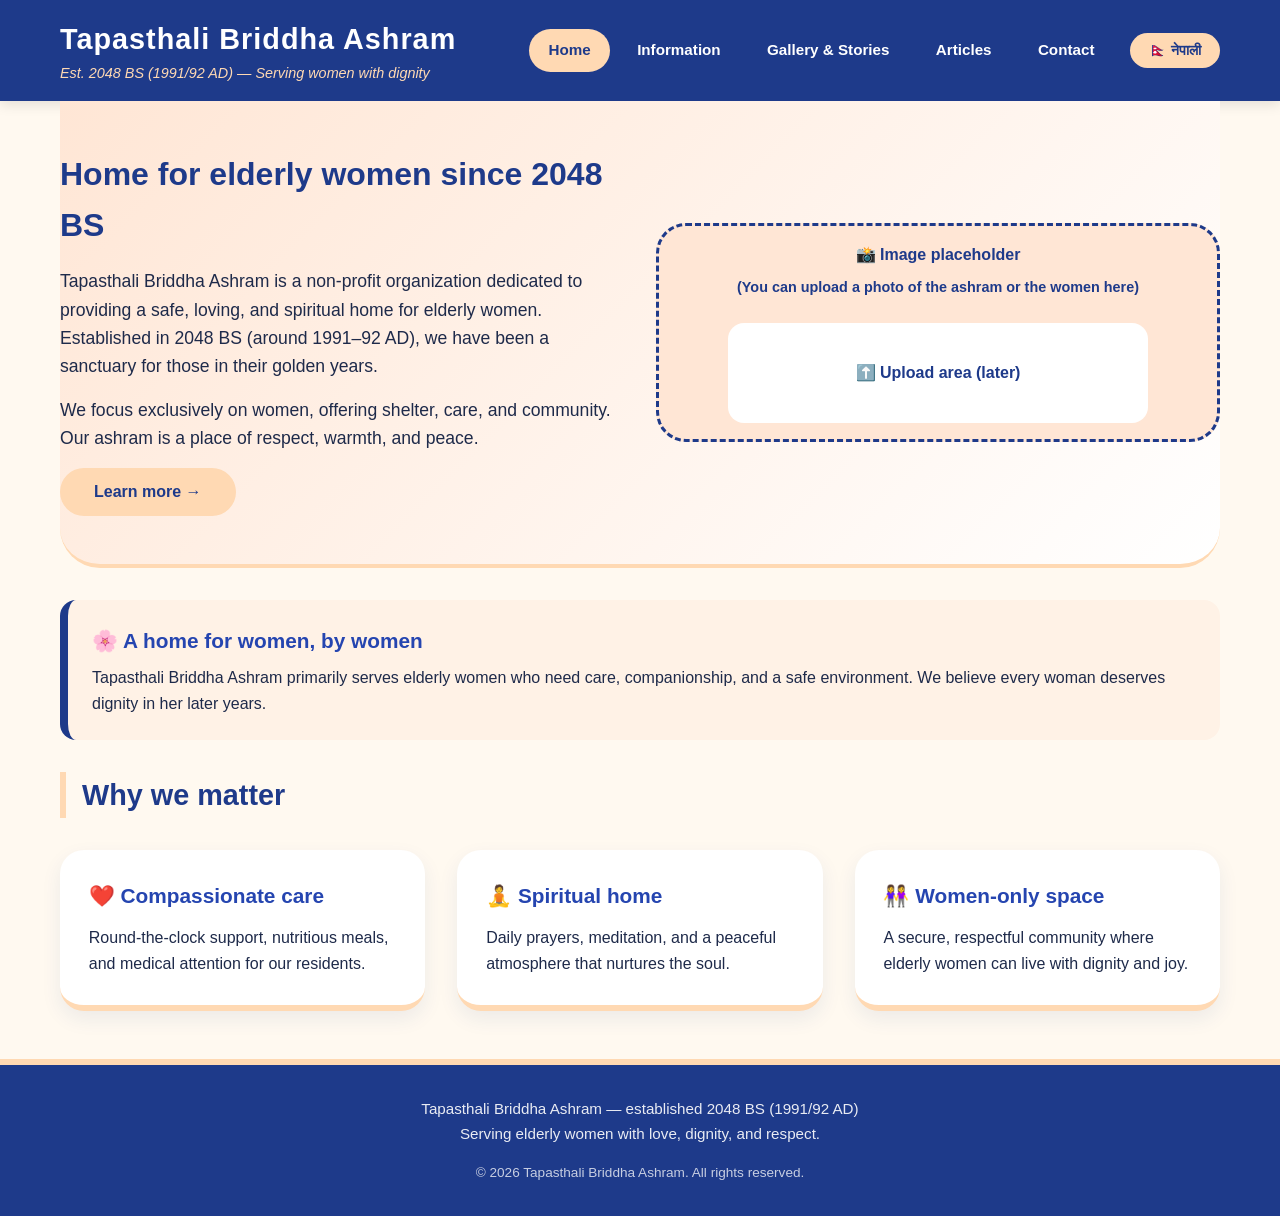
==== commit 58b184be: "Update index.html" ====
--- a/index.html
+++ b/index.html
@@ -250,7 +250,7 @@
     <div class="container">
       <p data-en="Tapasthali Briddha Ashram — established 2048 BS (1991/92 AD)" data-ne="तपस्थली वृद्धाश्रम — स्थापना २०४८ साल (सन् १९९१/९२)">Tapasthali Briddha Ashram — established 2048 BS (1991/92 AD)</p>
       <p data-en="Serving elderly women with love, dignity, and respect." data-ne="वृद्ध महिलाहरूको सेवा — माया, सम्मान र आदरका साथ।">Serving elderly women with love, dignity, and respect.</p>
-      <p class="footer-copy" data-en="© 2025 Tapasthali Briddha Ashram. All rights reserved." data-ne="© २०२५ तपस्थली वृद्धाश्रम। सर्वाधिकार सुरक्षित।">© 2025 Tapasthali Briddha Ashram. All rights reserved.</p>
+      <p class="footer-copy" data-en="© 2026 Tapasthali Briddha Ashram. All rights reserved." data-ne="© २०२६ तपस्थली वृद्धाश्रम। सर्वाधिकार सुरक्षित।">© 2025 Tapasthali Briddha Ashram. All rights reserved.</p>
     </div>
   </footer>
 
